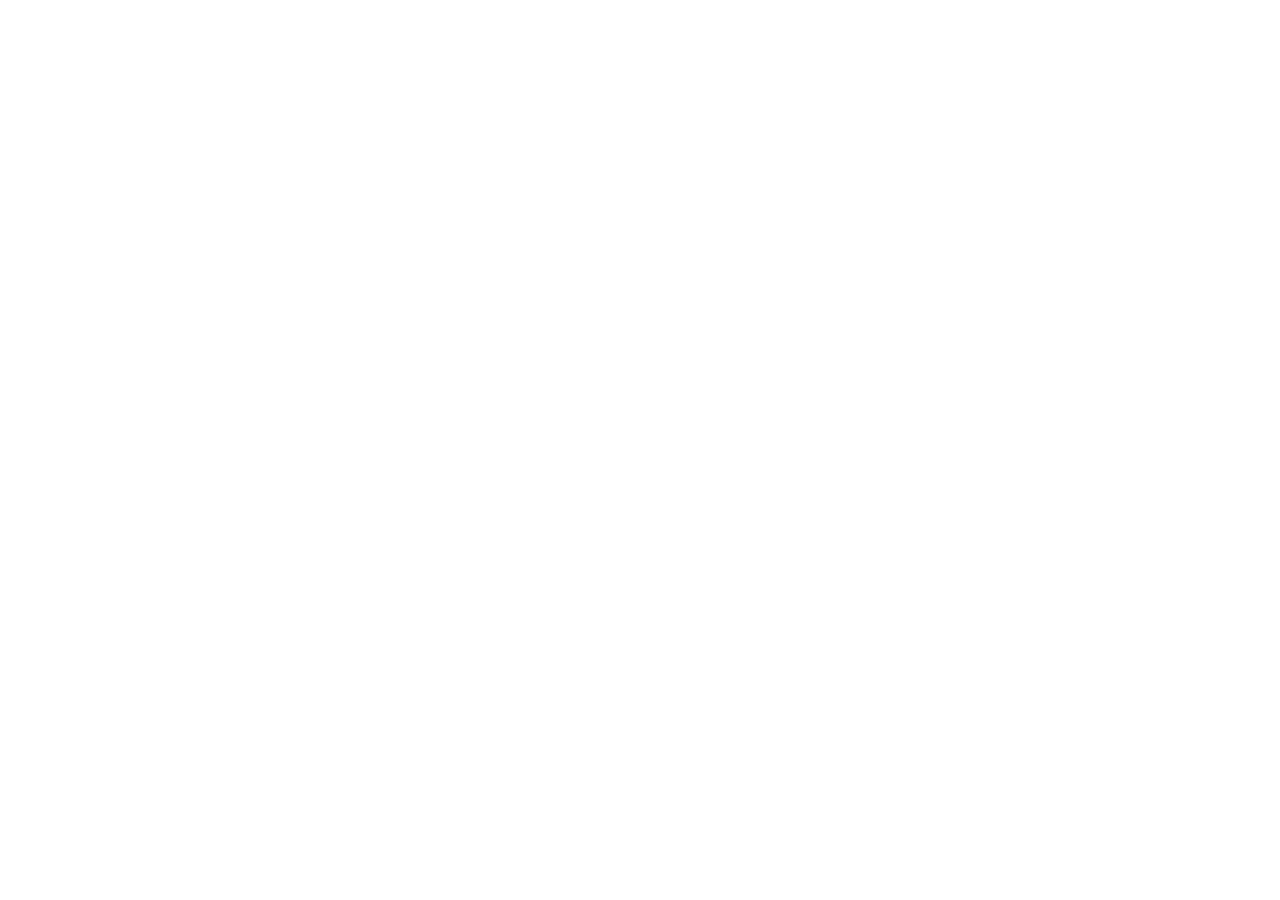
==== lab1/index.html @ 184b75e0 "added hero video" ====
<!doctype html>
<html lang="en">
  <head>
    <meta charset="UTF-8" />
    <meta name="viewport" content="width=device-width, initial-scale=1.0" />
    <link rel="stylesheet" href="style.css" />
    <title>TLOU</title>
  </head>
  <body>
    <section class="header"></section>

    <section class="hero-section">
      <video autoplay muted loop playsinline class="background-video">
        <source src="video-tlou1.mp4" type="video/mp4" />
      </video>

      <div class="hero-info"></div>
    </section>
  </body>
</html>
---- lab1/style.css ----
* {
  margin: 0;
  padding: 0;
}

.background-video {
  position: absolute;
  top: 0;
  left: 0;
  width: 100%;
  height: 100%;
  object-fit: cover;
  z-index: -2;
}
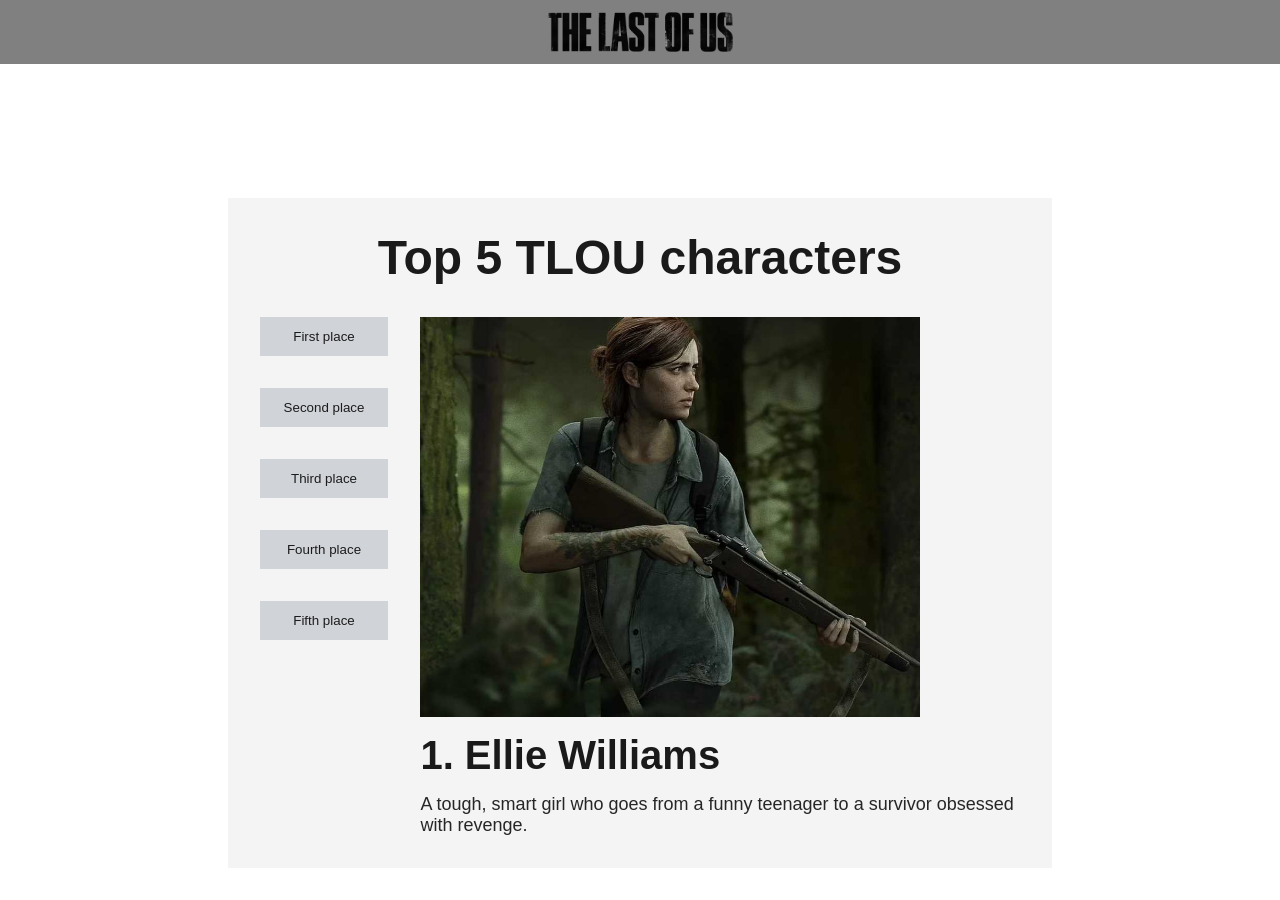
==== commit 08bbcbb2: "added info and images, hero-section elements and js logic and database" ====
--- a/lab1/index.html
+++ b/lab1/index.html
@@ -7,14 +7,33 @@
     <title>TLOU</title>
   </head>
   <body>
-    <section class="header"></section>
-
     <section class="hero-section">
-      <video autoplay muted loop playsinline class="background-video">
-        <source src="video-tlou1.mp4" type="video/mp4" />
+      <div class="header">
+        <img class="logo" src="logo.png" alt="" />
+      </div>
+      <video autoplay muted loop class="background-video">
+        <source src="video-tlou1.mp4" />
       </video>
 
-      <div class="hero-info"></div>
+      <div class="hero-content">
+        <h1>Top 5 TLOU characters</h1>
+        <div class="hero-info">
+          <div class="buttons">
+            <button type="button" onclick="info(0)">First place</button>
+            <button type="button" onclick="info(1)">Second place</button>
+            <button type="button" onclick="info(2)">Third place</button>
+            <button type="button" onclick="info(3)">Fourth place</button>
+            <button type="button" onclick="info(4)">Fifth place</button>
+          </div>
+          <div id="info">
+            <img src="" alt="" />
+            <h2></h2>
+            <p></p>
+          </div>
+        </div>
+      </div>
     </section>
+
+    <script src="script.js"></script>
   </body>
 </html>
--- a/lab1/style.css
+++ b/lab1/style.css
@@ -1,6 +1,18 @@
 * {
   margin: 0;
   padding: 0;
+  box-sizing: border-box;
+  font-family: Helvetica, Arial, sans-serif;
+}
+
+.hero-section {
+  display: flex;
+  width: 100%;
+  justify-content: space-between;
+  height: 100vh;
+  flex-direction: column;
+  position: relative;
+  overflow: hidden;
 }
 
 .background-video {
@@ -12,3 +24,80 @@
   object-fit: cover;
   z-index: -2;
 }
+
+.header {
+  display: flex;
+  justify-content: center;
+  align-items: center;
+  padding: 12px;
+  height: fit-content;
+  background-color: #808080;
+}
+
+.logo {
+  width: auto;
+  height: 40px;
+}
+
+.hero-content {
+  align-self: center;
+  padding: 32px;
+  gap: 32px;
+  justify-self: center;
+  max-width: fit-content;
+  flex-direction: column;
+  display: flex;
+  align-items: center;
+  justify-content: center;
+  background-color: #ebeaea80;
+  margin: 32px;
+}
+
+.hero-info {
+  display: flex;
+  flex-direction: row;
+  gap: 32px;
+}
+
+.buttons {
+  display: flex;
+  flex-direction: column;
+  gap: 32px;
+}
+
+.buttons button {
+  background-color: #d0d3d8;
+  color: #1c1c1c;
+  border: none;
+  padding: 12px 24px;
+  cursor: pointer;
+}
+
+#info {
+  display: flex;
+  flex-direction: column;
+  gap: 16px;
+}
+
+#info img {
+  width: 100%;
+  max-width: 500px;
+  max-height: 400px;
+  object-fit: cover;
+}
+
+#info h2 {
+  color: #1a1a1a;
+  font-size: 40px;
+}
+
+#info p {
+  color: #272626;
+  font-size: 18px;
+  max-width: 600px;
+}
+
+h1 {
+  font-size: 48px;
+  color: #1a1a1a;
+}
